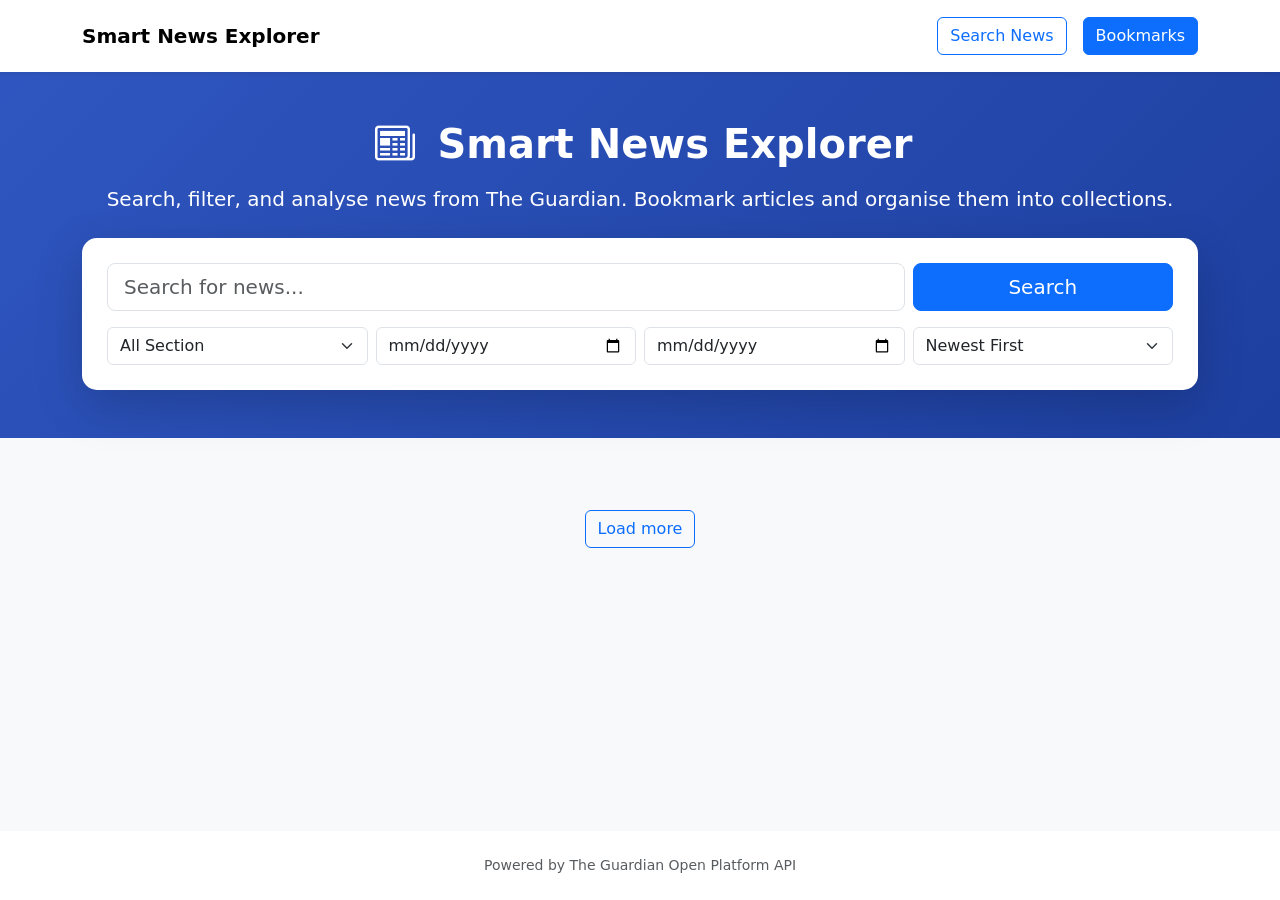
==== index.html @ d295b1a2 "add border styling on hover for all cards" ====
<!doctype html>
<html lang="en">
  <head>
    <meta charset="UTF-8" />
    <meta name="viewport" content="width=device-width, initial-scale=1.0" />
    <link
      href="https://cdn.jsdelivr.net/npm/bootstrap@5.3.2/dist/css/bootstrap.min.css"
      rel="stylesheet"
    />
    <link
      rel="stylesheet"
      href="https://cdn.jsdelivr.net/npm/bootstrap-icons@1.13.1/font/bootstrap-icons.min.css"
    />
    <link rel="stylesheet" href="assets/style.css" />
    <title>Document</title>
  </head>
  <body>
    <header>
      <!-- NAVBAR -->
      <nav class="navbar navbar-expand-lg bg-white shadow-sm py-3">
        <div class="container">
          <!-- Brand -->
          <a class="navbar-brand fw-bold" href="index.html">
            Smart News Explorer
          </a>

          <div class="justify-content-end" id="navbarContent">
            <div class="d-flex gap-3">
              <a href="index.html" class="btn btn-outline-primary">
                Search News
              </a>

              <a
                href="bookmarks.html"
                id="bookmarksBtn"
                class="btn btn-primary"
              >
                Bookmarks
              </a>
            </div>
          </div>
        </div>
      </nav>

      <!-- HERO SECTION -->
      <section class="hero-section text-white text-center py-5">
        <div class="container">
          <!-- Title -->
          <h1 class="fw-bold display-6 mb-3">
            <i class="bi bi-newspaper px-2"></i> Smart News Explorer
          </h1>

          <!-- Subtitle -->
          <p class="lead mb-4">
            Search, filter, and analyse news from The Guardian. Bookmark
            articles and organise them into collections.
          </p>

          <!-- Search Card -->
          <div
            class="search-card card shadow-lg border-0 p-4 mx-auto col-lg-12 col-md-10"
          >
            <!-- Search Row -->
            <form id="searchForm">
              <div class="row g-2 mb-3">
                <div class="col-12 col-md-9">
                  <input
                    type="text"
                    id="searchInput"
                    class="form-control form-control-lg"
                    placeholder="Search for news..."
                  />
                </div>

                <div class="col-12 col-md-3 d-grid">
                  <button class="btn btn-primary btn-lg searchBtn">
                    Search
                  </button>
                </div>
              </div>
            </form>
            <!-- Filters Row -->
            <div class="row g-2">
              <div class="col-md-3">
                <select id="sectionSelect" class="form-select">
                  <option value="all" selected>All Section</option>
                  <!-- <option value="technology">Technology</option>
                  <option value="business">Business</option>
                  <option value="politics">Politics</option>
                  <option value="science">Science</option>
                  <option value="environment">Environment</option>
                  <option value="sport">Sports</option>
                  <option value="culture">Culture</option>
                  <option value="world">World</option>
                  <option value="education">Education</option>
                  <option value="society">Society</option> -->
                </select>
              </div>

              <div class="col-md-3">
                <input id="fromDate" type="date" class="form-control" />
              </div>

              <div class="col-md-3">
                <input id="toDate" type="date" class="form-control" />
              </div>

              <div class="col-md-3">
                <select id="sortSelect" class="form-select">
                  <option selected value="newest">Newest First</option>
                  <option value="oldest">Oldest First</option>
                  <option value="relevance">Relevance</option>
                </select>
              </div>
            </div>
          </div>
        </div>
      </section>
    </header>
    <main class="bg-light py-4">
      <section id="results_cards">
        <div class="container mt-5">
          <div id="results" class="row g-4"></div>
        </div>
      </section>
      <div class="container my-4 text-center">
        <button id="loadMoreBtn" class="btn btn-outline-primary">
          Load more
        </button>
      </div>
    </main>
    <footer class="py-4">
      <div class="container text-center small text-muted">
        Powered by
        <a
          href="https://open-platform.theguardian.com/"
          target="_blank"
          class="text-decoration-none text-muted"
        >
          The Guardian Open Platform API
        </a>
      </div>
    </footer>
    <script type="module" src="assets/js/controller.js"></script>
    <script src="https://cdn.jsdelivr.net/npm/bootstrap@5.3.2/dist/js/bootstrap.bundle.min.js"></script>
  </body>
</html>
---- assets/style.css ----
.hero-section {
  background: linear-gradient(135deg, #2f56c0, #1d3f9f);
}

.hero-section .card {
  border-radius: 15px;
}
body {
  display: flex;
  flex-direction: column;
  min-height: 100vh;
}

main {
  flex: 1;
}

.card:hover {
  border-color: var(--bs-primary) !important;
}
.card {
  border: 0.3px solid transparent !important;
  transition: border-color 0.3s ease;
}
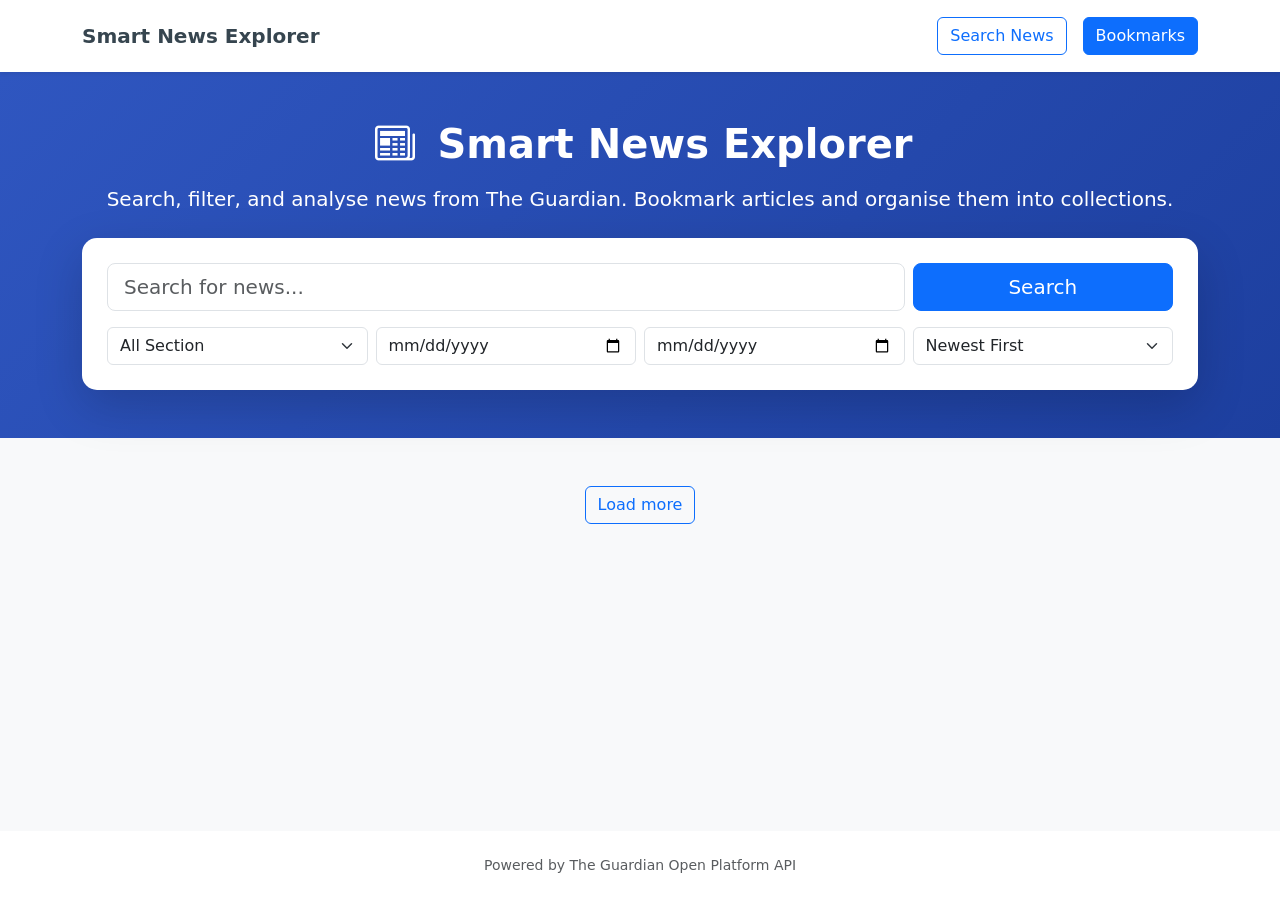
==== commit ae79e1c2: "create config file and move api key, base url section url and page size variables to config file" ====
--- a/index.html
+++ b/index.html
@@ -120,7 +120,7 @@
     <main class="bg-light py-4">
       <section id="results_cards">
         <div class="container mt-5">
-          <div id="results" class="row g-4"></div>
+          <div id="results" class="row g-4 gy-5"></div>
         </div>
       </section>
       <div class="container my-4 text-center">
--- a/assets/style.css
+++ b/assets/style.css
@@ -22,3 +22,6 @@
   border: 0.3px solid transparent !important;
   transition: border-color 0.3s ease;
 }
+.navbar-brand {
+  color: #36454f;
+}
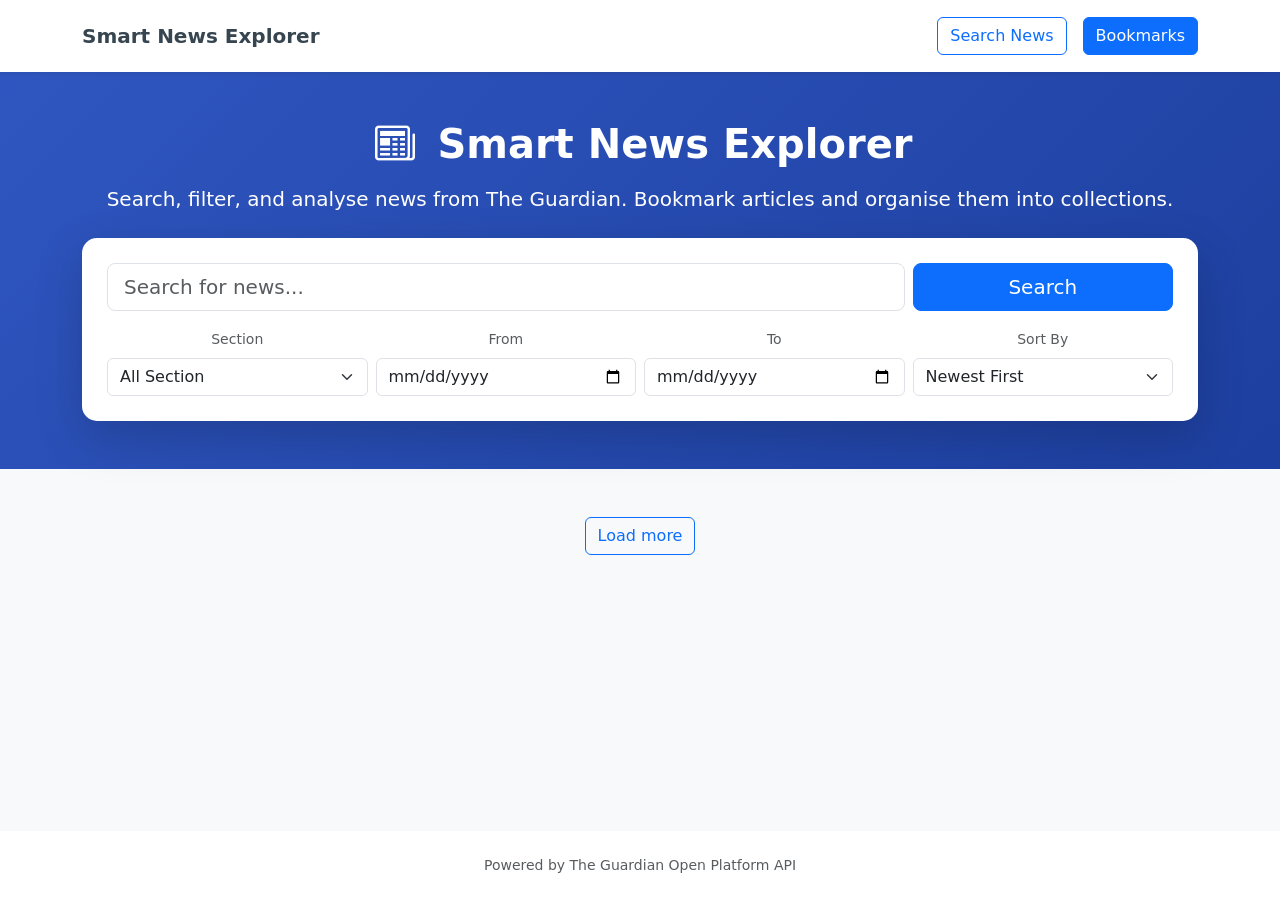
==== commit f18af4d8: "add form labels to form fields" ====
--- a/index.html
+++ b/index.html
@@ -3,6 +3,17 @@
   <head>
     <meta charset="UTF-8" />
     <meta name="viewport" content="width=device-width, initial-scale=1.0" />
+    <meta
+      name="description"
+      content="Search, filter and bookmark news articles from The Guardian using the Smart News Explorer app. Browse sections, filter by date, and save articles for later reading."
+    />
+
+    <meta
+      name="keywords"
+      content="news explorer, guardian news api, news search app, javascript news app, bookmark news articles"
+    />
+
+    <meta name="author" content="Fahim Adam" />
     <link
       href="https://cdn.jsdelivr.net/npm/bootstrap@5.3.2/dist/css/bootstrap.min.css"
       rel="stylesheet"
@@ -12,7 +23,7 @@
       href="https://cdn.jsdelivr.net/npm/bootstrap-icons@1.13.1/font/bootstrap-icons.min.css"
     />
     <link rel="stylesheet" href="assets/style.css" />
-    <title>Document</title>
+    <title>Smart News Explorer | Search & Bookmark Guardian News</title>
   </head>
   <body>
     <header>
@@ -82,6 +93,10 @@
             <!-- Filters Row -->
             <div class="row g-2">
               <div class="col-md-3">
+                <label for="sectionSelect" class="form-label small text-muted"
+                  >Section</label
+                >
+
                 <select id="sectionSelect" class="form-select">
                   <option value="all" selected>All Section</option>
                   <!-- <option value="technology">Technology</option>
@@ -98,14 +113,24 @@
               </div>
 
               <div class="col-md-3">
+                <label for="fromDate" class="form-label small text-muted">
+                  From
+                </label>
                 <input id="fromDate" type="date" class="form-control" />
               </div>
 
               <div class="col-md-3">
+                <label for="toDate" class="form-label small text-muted">
+                  To
+                </label>
                 <input id="toDate" type="date" class="form-control" />
               </div>
 
               <div class="col-md-3">
+                <label for="sortSelect" class="form-label small text-muted"
+                  >Sort By</label
+                >
+
                 <select id="sortSelect" class="form-select">
                   <option selected value="newest">Newest First</option>
                   <option value="oldest">Oldest First</option>
@@ -141,6 +166,7 @@
         </a>
       </div>
     </footer>
+
     <script type="module" src="assets/js/controller.js"></script>
     <script src="https://cdn.jsdelivr.net/npm/bootstrap@5.3.2/dist/js/bootstrap.bundle.min.js"></script>
   </body>
